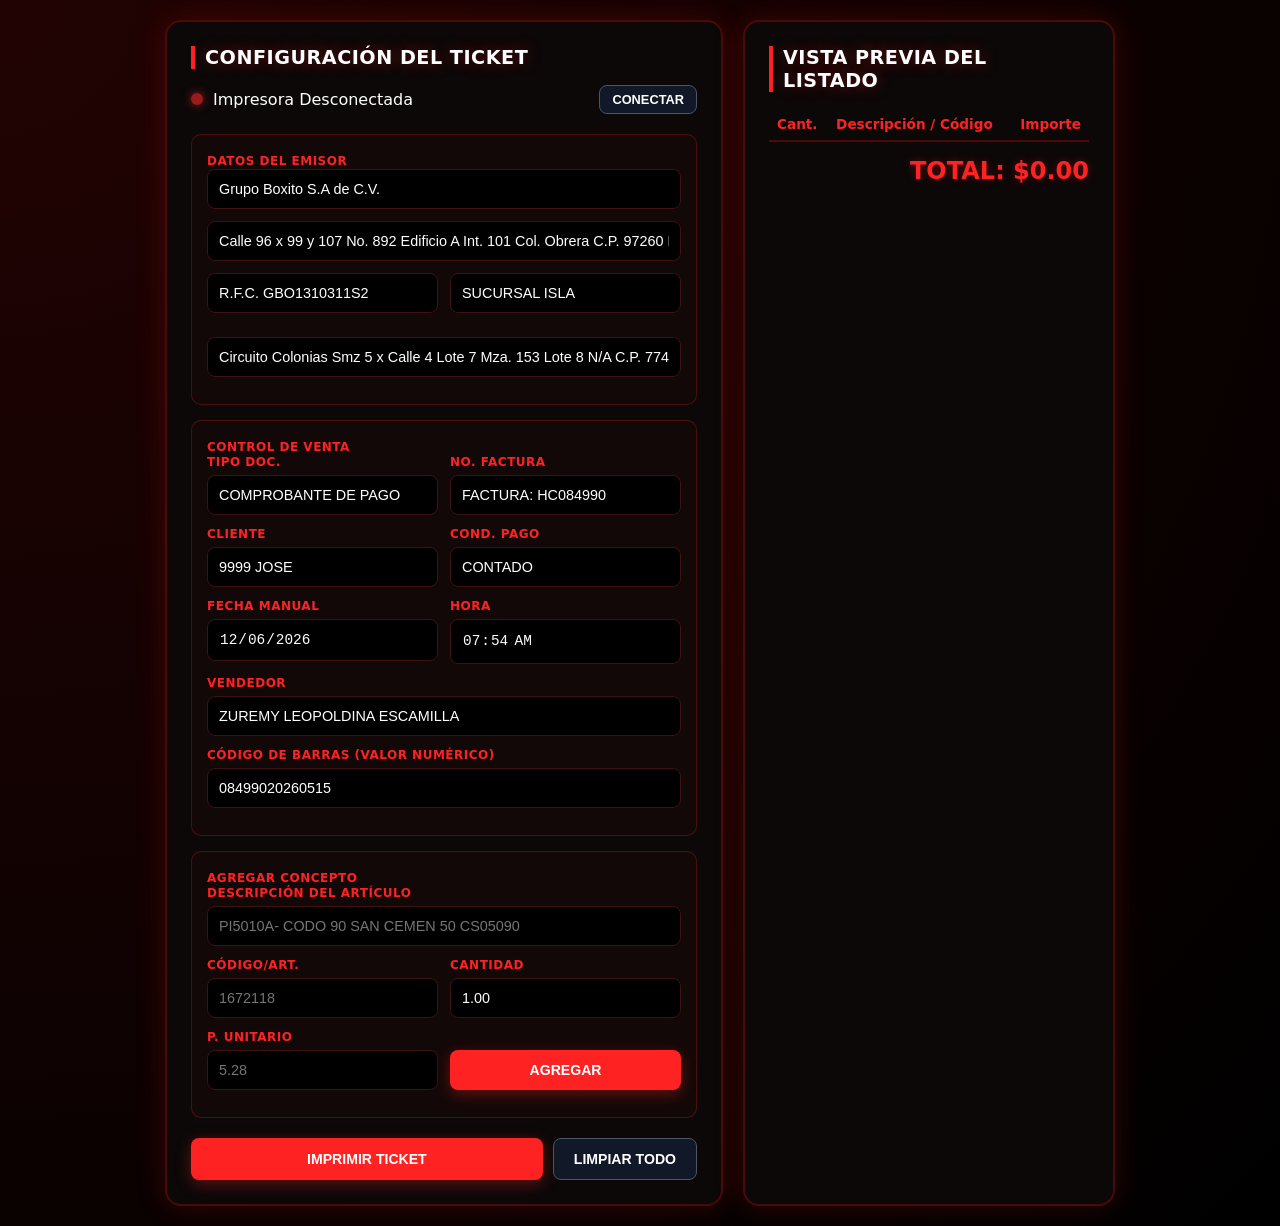
==== boxito/index.html @ bd49e316 "Agregadas nuevas carpetas y enlaces al sistema" ====
<!DOCTYPE html>
<html lang="es">
<head>
    <meta charset="UTF-8">
    <meta name="viewport" content="width=device-width, initial-scale=1.0">
    <title>POS - Ferretería Boxito</title>
    <link rel="stylesheet" href="style.css">
</head>
<body>

    <div class="container">
        <div class="panel-control">
            <h2>Configuración del Ticket</h2>

            <div class="status-container">
                <div id="led" class="led"></div>
                <span id="statusText">Impresora Desconectada</span>
                <button id="btnConnect" class="btn btn-secondary" style="margin-left: auto; padding: 6px 12px; font-size: 0.8rem;">Conectar</button>
            </div>

            <div class="section-group">
                <label>Datos del Emisor</label>
                <div class="form-row">
                    <div class="form-group full">
                        <input type="text" id="empGrupo" value="Grupo Boxito S.A de C.V.">
                    </div>
                    <div class="form-group full">
                        <input type="text" id="empDireccion" value="Calle 96 x 99 y 107 No. 892 Edificio A Int. 101 Col. Obrera C.P. 97260 Mérida, Yucatán, México">
                    </div>
                    <div class="form-row" style="grid-column: span 2; margin-bottom: 0;">
                        <div class="form-group"><input type="text" id="empRfc" value="R.F.C. GBO1310311S2"></div>
                        <div class="form-group"><input type="text" id="empSucursal" value="SUCURSAL ISLA"></div>
                    </div>
                    <div class="form-group full" style="margin-top: 12px;">
                        <input type="text" id="empSucDireccion" value="Circuito Colonias Smz 5 x Calle 4 Lote 7 Mza. 153 Lote 8 N/A C.P. 77400 Isla Mujeres, QRO, MX">
                    </div>
                </div>
            </div>

            <div class="section-group">
                <label>Control de Venta</label>
                <div class="form-row">
                    <div class="form-group"><label>Tipo Doc.</label><input type="text" id="docTipo" value="COMPROBANTE DE PAGO"></div>
                    <div class="form-group"><label>No. Factura</label><input type="text" id="docFactura" value="FACTURA: HC084990"></div>
                </div>
                <div class="form-row">
                    <div class="form-group"><label>Cliente</label><input type="text" id="cliNombre" value="9999 JOSE"></div>
                    <div class="form-group"><label>Cond. Pago</label><input type="text" id="docCondPago" value="CONTADO"></div>
                </div>
                <div class="form-row">
                    <div class="form-group"><label>Fecha Manual</label><input type="date" id="fechaManual"></div>
                    <div class="form-group"><label>Hora</label><input type="time" id="horaManual"></div>
                </div>
                <div class="form-row">
                    <div class="form-group full">
                        <label>Vendedor</label>
                        <input type="text" id="docVendedor" value="ZUREMY LEOPOLDINA ESCAMILLA">
                    </div>
                </div>
                <div class="form-row">
                    <div class="form-group full">
                        <label>Código de Barras (Valor numérico)</label>
                        <input type="text" id="docBarcode" value="08499020260515">
                    </div>
                </div>
            </div>

            <div class="section-group">
                <label>Agregar Concepto</label>
                <div class="form-row">
                    <div class="form-group full"><label>Descripción del Artículo</label><input type="text" id="prodDesc" placeholder="PI5010A- CODO 90 SAN CEMEN 50 CS05090"></div>
                </div>
                <div class="form-row">
                    <div class="form-group"><label>Código/Art.</label><input type="text" id="prodArt" placeholder="1672118"></div>
                    <div class="form-group"><label>Cantidad</label><input type="number" id="prodCant" value="1.00" step="0.01"></div>
                </div>
                <div class="form-row">
                    <div class="form-group"><label>P. Unitario</label><input type="number" id="prodPrice" placeholder="5.28" step="0.01"></div>
                    <div class="form-group" style="justify-content: flex-end;">
                        <button id="btnAdd" class="btn">Agregar</button>
                    </div>
                </div>
            </div>

            <div style="display: flex; gap: 10px; margin-top: 20px;">
                <button id="btnTest" class="btn btn-success" style="flex: 1;" disabled>Imprimir Ticket</button>
                <button id="btnReset" class="btn btn-secondary">Limpiar Todo</button>
            </div>
        </div>

        <div class="panel-vista">
            <h2>Vista Previa del Listado</h2>
            <table id="listaPrevia">
                <thead>
                    <tr>
                        <th>Cant.</th>
                        <th>Descripción / Código</th>
                        <th style="text-align: right;">Importe</th>
                    </tr>
                </thead>
                <tbody>
                    </tbody>
            </table>
            <div id="totalLabel" class="total-box">TOTAL: $0.00</div>
        </div>
    </div>

    <script src="app.js"></script>
</body>
</html>
---- boxito/style.css ----
:root {
    --bg-dark: #000000;
    --card-bg: #0c0808;
    --accent: #ff2222;
    --accent-hover: #ff0000;
    --text-main: #ffffff;
    --text-muted: #cbd5e1;
    --border: #4a0a0a;
    --border-focus: #ff2222;
}

body {
    font-family: 'Segoe UI', system-ui, -apple-system, sans-serif;
    background: radial-gradient(circle at top left, #220303, #000000);
    color: var(--text-main);
    margin: 0;
    padding: 20px;
    display: flex;
    justify-content: center;
}

.container {
    width: 100%;
    max-width: 950px;
    display: grid;
    grid-template-columns: 1fr;
    gap: 20px;
}

@media (min-width: 768px) {
    .container { grid-template-columns: 1.2fr 0.8fr; }
}

.panel-control, .panel-vista {
    background: var(--card-bg);
    border: 2px solid var(--border);
    border-radius: 16px;
    padding: 24px;
    box-shadow: 0 0 30px rgba(255, 34, 34, 0.18);
}

h2 {
    margin-top: 0;
    font-size: 1.2rem;
    color: var(--text-main);
    border-left: 4px solid var(--accent);
    padding-left: 10px;
    text-transform: uppercase;
    letter-spacing: 0.5px;
    text-shadow: 0 0 15px rgba(255, 34, 34, 0.4);
}

.section-group {
    background: rgba(255, 34, 34, 0.03);
    padding: 15px;
    border-radius: 10px;
    margin-bottom: 15px;
    border: 1px solid rgba(255, 34, 34, 0.25);
}

.form-row {
    display: grid;
    grid-template-columns: 1fr 1fr;
    gap: 12px;
    margin-bottom: 12px;
}

.form-group {
    display: flex;
    flex-direction: column;
    gap: 4px;
}

.form-group.full { grid-column: span 2; }

label {
    font-size: 0.75rem;
    color: var(--accent);
    text-transform: uppercase;
    font-weight: 700;
    letter-spacing: 0.5px;
    margin-bottom: 2px;
}

input, select {
    background: #000000;
    border: 1px solid #3c1212;
    color: white;
    padding: 11px;
    border-radius: 8px;
    font-size: 0.9rem;
    transition: all 0.2s;
}

input:focus, select:focus {
    outline: none;
    border-color: var(--border-focus);
    box-shadow: 0 0 12px rgba(255, 34, 34, 0.4);
}

.btn {
    background: var(--accent);
    color: white;
    border: none;
    padding: 12px 20px;
    border-radius: 8px;
    cursor: pointer;
    font-weight: 700;
    font-size: 0.88rem;
    text-transform: uppercase;
    transition: all 0.2s;
    display: inline-flex;
    align-items: center;
    justify-content: center;
    box-shadow: 0 4px 15px rgba(255, 34, 34, 0.35);
}

.btn:hover {
    background: var(--accent-hover);
    box-shadow: 0 4px 25px rgba(255, 34, 34, 0.55);
}

.btn-secondary {
    background: #111827;
    border: 1px solid #4b5563;
    box-shadow: none;
}
.btn-secondary:hover {
    background: #1f2937;
}
.btn-success {
    background: var(--accent);
    color: #ffffff;
}

table {
    width: 100%;
    border-collapse: collapse;
    margin-top: 15px;
    font-size: 0.85rem;
}

th {
    text-align: left;
    color: var(--accent);
    padding: 8px;
    border-bottom: 2px solid var(--border);
}

td {
    padding: 8px;
    border-bottom: 1px solid #240c0c;
}

.total-box {
    font-size: 1.5rem;
    font-weight: bold;
    text-align: right;
    margin-top: 15px;
    color: var(--accent);
    text-shadow: 0 0 10px rgba(255, 34, 34, 0.3);
}

.status-container {
    display: flex;
    align-items: center;
    gap: 10px;
    margin-bottom: 20px;
}

.led {
    width: 12px;
    height: 12px;
    background: #991b1b;
    border-radius: 50%;
    box-shadow: 0 0 10px #991b1b;
}

.led.led-on {
    background: #22c55e;
    box-shadow: 0 0 10px #22c55e;
}
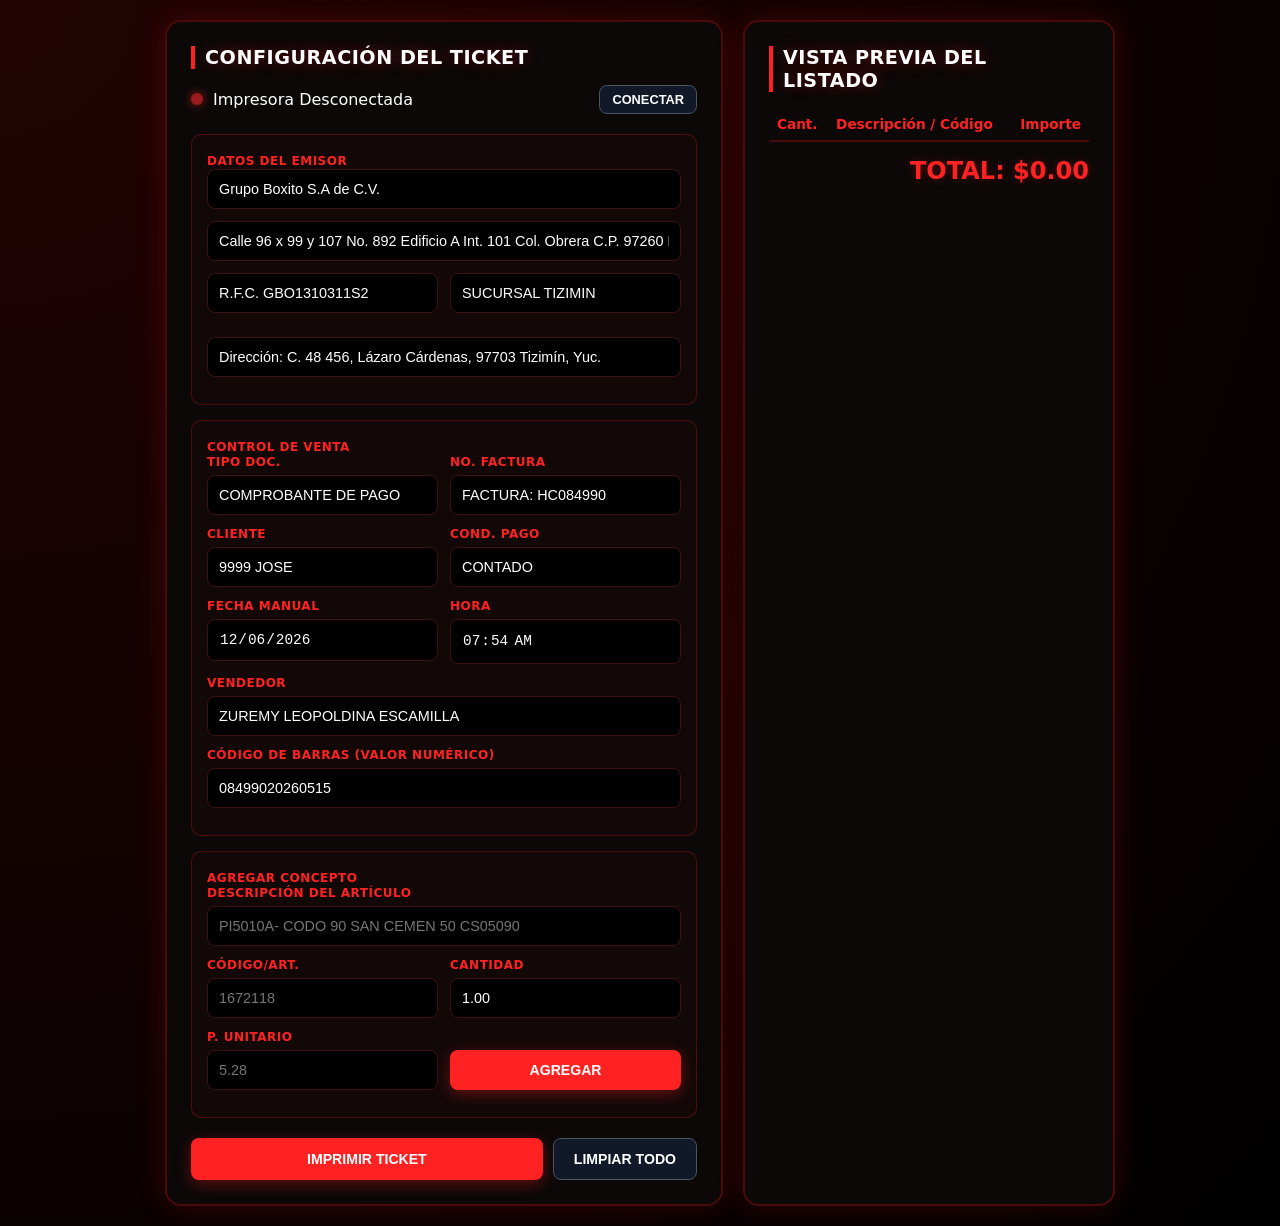
==== commit 4514b11d: "AGREGADO SISTEMA DE CASTORES impresion resuelta" ====
--- a/boxito/index.html
+++ b/boxito/index.html
@@ -29,10 +29,12 @@
                     </div>
                     <div class="form-row" style="grid-column: span 2; margin-bottom: 0;">
                         <div class="form-group"><input type="text" id="empRfc" value="R.F.C. GBO1310311S2"></div>
-                        <div class="form-group"><input type="text" id="empSucursal" value="SUCURSAL ISLA"></div>
+                        <div class="form-group"><input type="text" id="empSucursal" value="SUCURSAL TIZIMIN"></div>
                     </div>
                     <div class="form-group full" style="margin-top: 12px;">
-                        <input type="text" id="empSucDireccion" value="Circuito Colonias Smz 5 x Calle 4 Lote 7 Mza. 153 Lote 8 N/A C.P. 77400 Isla Mujeres, QRO, MX">
+                        <input type="text" id="empSucDireccion" value="
+Dirección: C. 48 456, Lázaro Cárdenas, 97703 Tizimín, Yuc.
+">
                     </div>
                 </div>
             </div>
